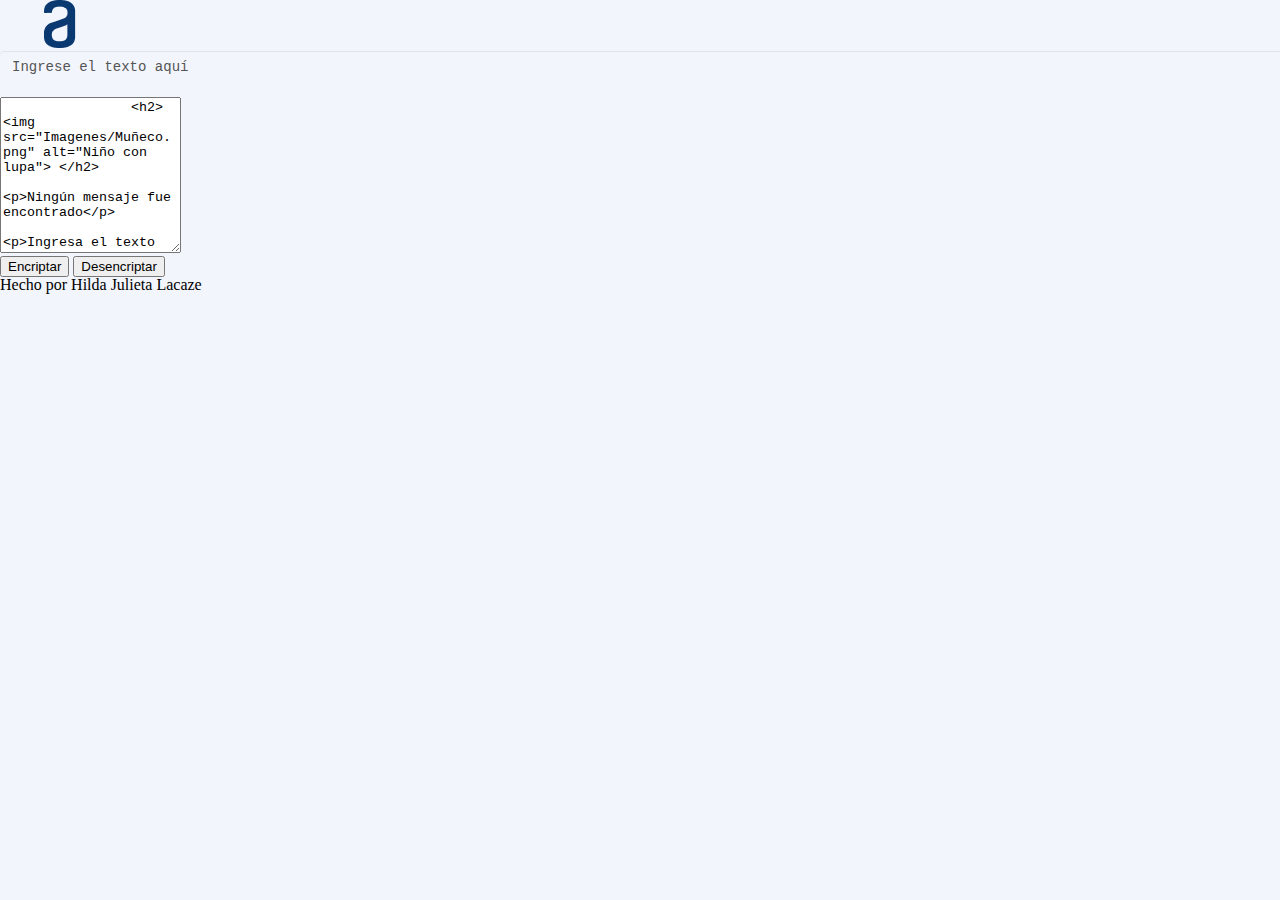
==== Encriptador.html @ 97a4a5ba "Agregué la imagen del muñeco a los archivos Agregué el archivo reset.css Agregué el logo a los archi" ====
<!DOCTYPE html>

<html lang="es">
    <head>
        <meta charset="UTF-8">
        <meta name="viewport" content="width=device-width">  <!--para adaptar a celulares-->
        <title>Encriptador</title>
        <link rel="stylesheet" href="reset.css">
        <link rel="stylesheet" href="styles-encriptador.css">

    </head>

    <body>
        <header>
            <h1> <img src="Imagenes/Logo.png" alt="Logo de Alura"></h1>
        </header>

        <div>
            <textarea id="input" wrap="soft" rows="10">Ingrese el texto aquí</textarea>

        </div>

        <div>
            <textarea id="output" wrap="soft" rows="10">
                <h2> <img src="Imagenes/Muñeco.png" alt="Niño con lupa"> </h2>
                <p>Ningún mensaje fue encontrado</p>
                <p>Ingresa el texto que desees encriptar o desencriptar</p>
            </textarea>
        </div>

        <section>
            <input id="botón-encriptar"  type="submit" value="Encriptar" class="enviar">

            <input id="botón-desencriptar" type="submit" value="Desencriptar" class="enviar">
        </section>




        <footer>
            <p> Hecho por Hilda Julieta Lacaze</p> 
        </footer>        
    </body>
</html>
---- styles-encriptador.css ----
body{
    background-color: #F3F5FC;
}

#input{
  display: block;
  width: 100%;
  height: 34px;
  padding: 6px 12px;
  font-size: 14px;
  line-height: 1.42857143;
  color: #555;
  background-color: #F3F5FC;
  background-image: none;
  border: none;
  border-radius: 4px;
  -webkit-box-shadow: inset 0 1px 1px rgba(0,0,0,.075);
  box-shadow: inset 0 1px 1px rgba(0,0,0,.075);
  -webkit-transition: border-color ease-in-out .15s,-webkit-box-shadow ease-in-out .15s;
  -o-transition: border-color ease-in-out .15s,box-shadow ease-in-out .15s;
  transition: border-color ease-in-out .15s,box-shadow ease-in-out .15s;
}
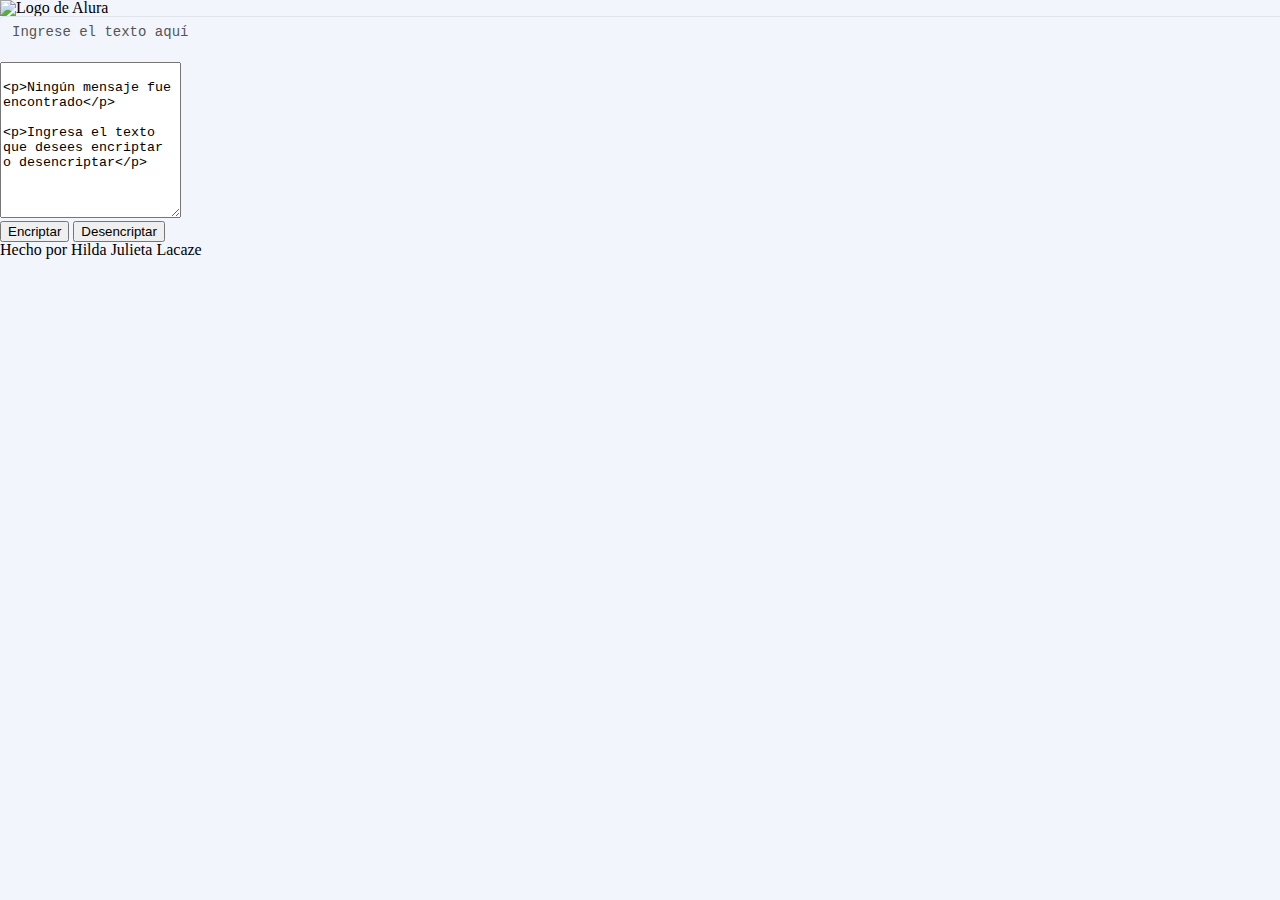
==== commit 34ad7a8f: "Crear Encriptador.html" ====
--- a/Encriptador.html
+++ b/Encriptador.html
@@ -12,7 +12,7 @@
 
     <body>
         <header>
-            <h1> <img src="Imagenes/Logo.png" alt="Logo de Alura"></h1>
+            <h1> <img src="imagenes/Logo.png" alt="Logo de Alura"></h1>
         </header>
 
         <div>
@@ -22,7 +22,6 @@
 
         <div>
             <textarea id="output" wrap="soft" rows="10">
-                <h2> <img src="Imagenes/Muñeco.png" alt="Niño con lupa"> </h2>
                 <p>Ningún mensaje fue encontrado</p>
                 <p>Ingresa el texto que desees encriptar o desencriptar</p>
             </textarea>
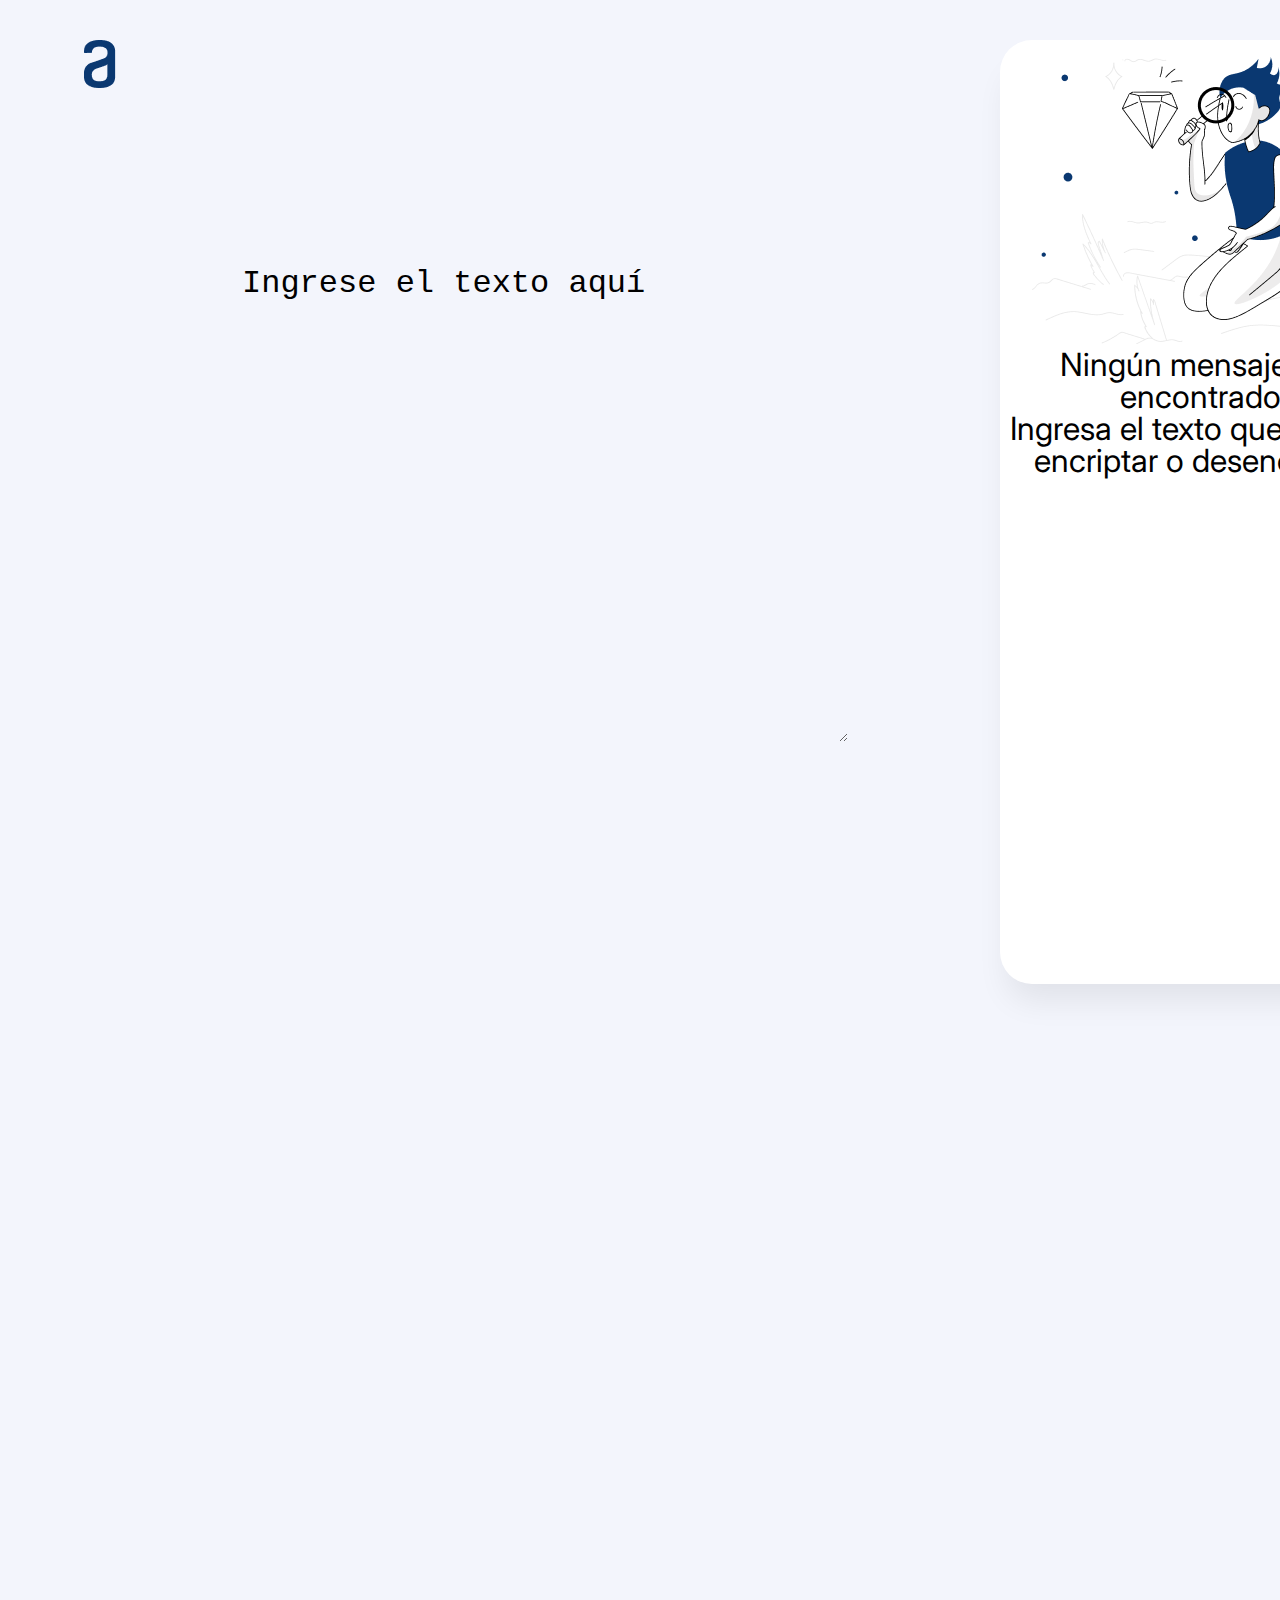
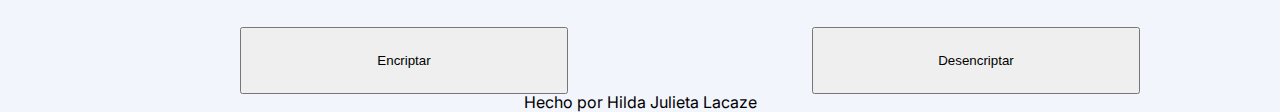
==== commit 38351801: "Anexo de recuadro y botones" ====
--- a/Encriptador.html
+++ b/Encriptador.html
@@ -7,30 +7,30 @@
         <title>Encriptador</title>
         <link rel="stylesheet" href="reset.css">
         <link rel="stylesheet" href="styles-encriptador.css">
-
+        <link rel="preconnect" href="https://fonts.googleapis.com">
+        <link rel="preconnect" href="https://fonts.gstatic.com" crossorigin>
+        <link href="https://fonts.googleapis.com/css2?family=Inter&display=swap" rel="stylesheet">
     </head>
 
     <body>
         <header>
-            <h1> <img src="imagenes/Logo.png" alt="Logo de Alura"></h1>
+            <h1> <img src="Imagenes/Logo.png" alt="Logo de Alura"></h1>
         </header>
 
-        <div>
+        <div class="captura-texto">
             <textarea id="input" wrap="soft" rows="10">Ingrese el texto aquí</textarea>
-
         </div>
 
-        <div>
-            <textarea id="output" wrap="soft" rows="10">
-                <p>Ningún mensaje fue encontrado</p>
-                <p>Ingresa el texto que desees encriptar o desencriptar</p>
-            </textarea>
-        </div>
+        <section class="recuadro">  
+            <h2> <img src="Imagenes/Muñeco.png"> </h2>
+            <p1>Ningún mensaje fue encontrado</p>
+            <p2>Ingresa el texto que desees encriptar o desencriptar</p>
+        </section>
 
         <section>
-            <input id="botón-encriptar"  type="submit" value="Encriptar" class="enviar">
+            <input type="submit" value="Encriptar" class="botones">
 
-            <input id="botón-desencriptar" type="submit" value="Desencriptar" class="enviar">
+            <input type="submit" value="Desencriptar" class="botones">
         </section>
 
 
--- a/styles-encriptador.css
+++ b/styles-encriptador.css
@@ -1,22 +1,53 @@
+header{
+  margin: 40px 0 0 40px;
+}
+
 body{
     background-color: #F3F5FC;
+    font-family: 'Inter', sans-serif;
+}
+
+.captura-texto{
+  font-size: 32px;
 }
 
 #input{
   display: block;
-  width: 100%;
-  height: 34px;
-  padding: 6px 12px;
-  font-size: 14px;
-  line-height: 1.42857143;
-  color: #555;
+  float:left;
+  width: 47.22%;
+  height: 60%;
+  font-size: 32px;
+  line-height: 48px;
   background-color: #F3F5FC;
-  background-image: none;
   border: none;
-  border-radius: 4px;
-  -webkit-box-shadow: inset 0 1px 1px rgba(0,0,0,.075);
-  box-shadow: inset 0 1px 1px rgba(0,0,0,.075);
-  -webkit-transition: border-color ease-in-out .15s,-webkit-box-shadow ease-in-out .15s;
-  -o-transition: border-color ease-in-out .15s,box-shadow ease-in-out .15s;
-  transition: border-color ease-in-out .15s,box-shadow ease-in-out .15s;
+  margin: 168px 0 0 240px;
 }
+
+.recuadro{
+  /*Características del recuadro*/
+  position: absolute;
+  width: 400px;
+  height: 944px;
+  left: 1000px;
+  top: 40px;
+  background: white;
+  box-shadow: 0px 24px 32px -8px rgba(0, 0, 0, 0.08);
+  border-radius: 32px;
+
+  /*Características del texto*/
+  text-align: center;
+  font-size: 32px;
+}
+
+
+
+.botones{
+  margin: 885px 0 0 240px;
+  width: 328px;
+  height: 67px;
+}
+
+footer{
+  text-align: center;
+  text-underline-position: below;
+}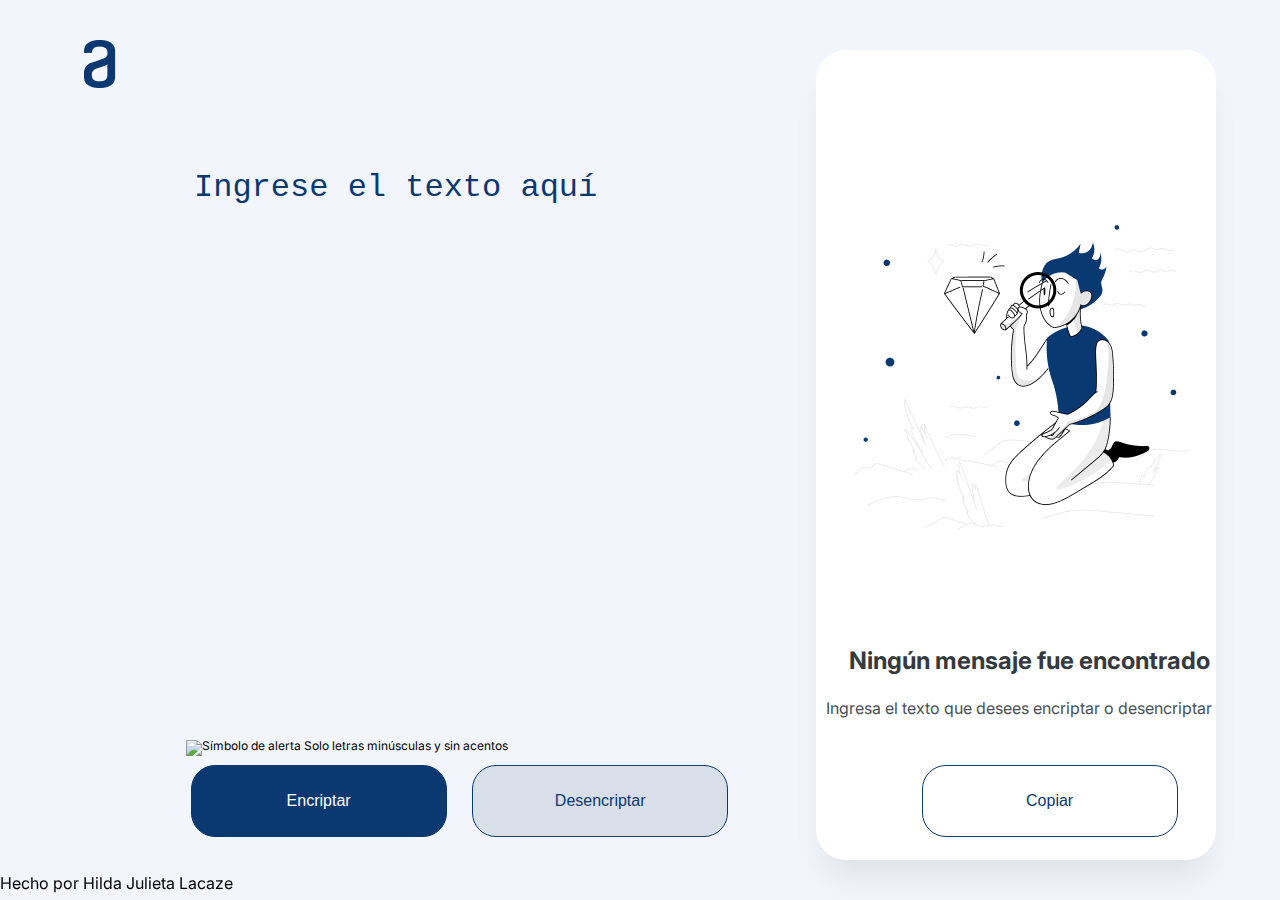
==== commit 7273cd42: "Funciones añadidas 1-Añadidos los eventos onclick 2-Añadido un placeholder para el campo de encripta" ====
--- a/Encriptador.html
+++ b/Encriptador.html
@@ -17,27 +17,33 @@
             <h1> <img src="Imagenes/Logo.png" alt="Logo de Alura"></h1>
         </header>
 
-        <div class="captura-texto">
-            <textarea id="input" wrap="soft" rows="10">Ingrese el texto aquí</textarea>
-        </div>
-
-        <section class="recuadro">  
-            <h2> <img src="Imagenes/Muñeco.png"> </h2>
-            <p1>Ningún mensaje fue encontrado</p>
-            <p2>Ingresa el texto que desees encriptar o desencriptar</p>
+        <section>
+            <textarea id="input" wrap="soft" rows="8" placeholder="Ingrese el texto aquí"></textarea>
+            
         </section>
 
+        <section class="recuadro"> </section>
+        <h2 id="muñeco"> <img src="Imagenes/Muñeco.png"> </h2>
+        <p1>Ningún mensaje fue encontrado</p1>
+        <p2>Ingresa el texto que desees encriptar o desencriptar</p2>
+
         <section>
-            <input type="submit" value="Encriptar" class="botones">
+            <button onclick="boton_encriptar();" class="botones" id="boton-encriptar">Encriptar</button>
 
-            <input type="submit" value="Desencriptar" class="botones">
+            <button onclick="desencriptar();" class="botones" id="boton-desencriptar">Desencriptar</button>
+
+            <button onclick="copiar();" class="botones" id="boton-copiar">Copiar</button>
         </section>
 
-
+        <p3>  
+            <img src="Imagenes/Vector.png" alt="Símbolo de alerta"> Solo letras minúsculas y sin acentos 
+        </p3>
 
 
         <footer>
-            <p> Hecho por Hilda Julieta Lacaze</p> 
-        </footer>        
+            <p>Hecho por Hilda Julieta Lacaze</p> 
+        </footer> 
+        
+        <script src="Encriptador.js"></script>
     </body>
 </html>
--- a/styles-encriptador.css
+++ b/styles-encriptador.css
@@ -1,53 +1,131 @@
+html{
+  width: 100%;
+  height: 100%;
+}
+
 header{
-  margin: 40px 0 0 40px;
+  position: relative;
+  top: 40px;
+  left: 40px;
 }
 
 body{
-    background-color: #F3F5FC;
-    font-family: 'Inter', sans-serif;
-}
-
-.captura-texto{
-  font-size: 32px;
+  background-color: #F3F5FC;
+  font-family: 'Inter', sans-serif;
 }
 
 #input{
-  display: block;
-  float:left;
+  display: inline;
+  position: absolute;
+  left: 15%;
+  top: 18%;
   width: 47.22%;
   height: 60%;
   font-size: 32px;
   line-height: 48px;
   background-color: #F3F5FC;
   border: none;
-  margin: 168px 0 0 240px;
+  resize: none;
+  color:#0A3871;
+}
+
+::placeholder{
+  color:#0A3871;
+  font-size: 32px;
+  opacity: 1;
 }
 
 .recuadro{
   /*Características del recuadro*/
   position: absolute;
   width: 400px;
-  height: 944px;
-  left: 1000px;
-  top: 40px;
+  height: 90%;
+  right: 5%;
   background: white;
   box-shadow: 0px 24px 32px -8px rgba(0, 0, 0, 0.08);
-  border-radius: 32px;
-
-  /*Características del texto*/
-  text-align: center;
-  font-size: 32px;
+  border-radius: 30px;
 }
 
+#muñeco{
+  position: absolute;
+  width: 336px;
+  height: 304px;
+  top: 25%;
+  right: 7%;
+}
 
+p1{
+  position:absolute;
+  color: #343A40;
+  font-family: Inter;
+  font-size: 24px;
+  font-weight: 700;
+  line-height: 29px;
+  letter-spacing: 0em;
+  text-align: center;
+  right: 5.5%;
+  bottom: 25%;
+}
+
+p2{
+  position:absolute;
+  color: #495057;
+  font-family: Inter;
+  font-size: 16px;
+  font-weight: 400;
+  line-height: 24px;
+  letter-spacing: 0em;
+  text-align: center;
+  right: 5.3%;
+  bottom: 20%;
+}
+
+p3{
+  font-size: 12px;
+  position: absolute;
+  bottom: 16%;
+  left:14.5%;
+}
 
 .botones{
-  margin: 885px 0 0 240px;
-  width: 328px;
-  height: 67px;
+  display: inline;
+  width: 20%;
+  height: 8%;
+  border-radius: 24px;
+  border: 1px;
+  border-color:#0A3871;
+  border-style: solid;
+  font-size: 16px;
+}
+
+#boton-encriptar{
+  position: absolute;
+  margin: 0 5px 0 5px;
+  left: 14.5%;
+  bottom: 7%;
+  background-color: #0A3871;
+  color: white;
+}
+
+#boton-desencriptar{
+  position: absolute;
+  margin: 0 5px 0 5px;
+  left: 36.5%;
+  bottom: 7%;
+  background-color: #D8DFE8;
+  color:#0A3871;
+}
+
+#boton-copiar{
+  position: absolute;
+  right: 8%;
+  bottom: 7%;
+  background-color: white;
+  color:#0A3871;
 }
 
 footer{
   text-align: center;
-  text-underline-position: below;
+  bottom: 1%;
+  position: fixed;
 }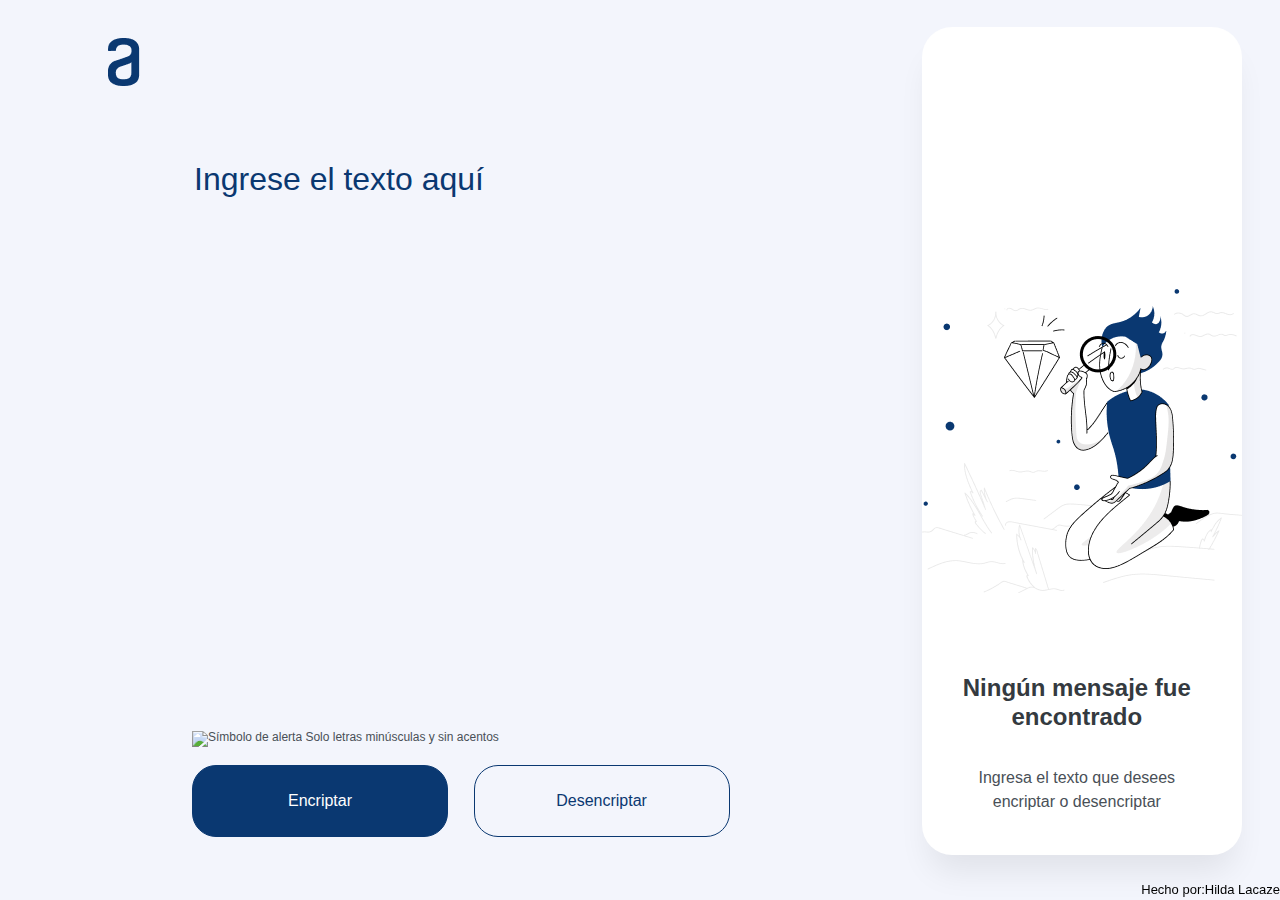
==== commit 34eb53f3: "VERSIÓN FINAL PARA REVISIÓN 1- Removidos los control.log de java script 2- La imagen muñeco pasa de " ====
--- a/Encriptador.html
+++ b/Encriptador.html
@@ -3,47 +3,47 @@
 <html lang="es">
     <head>
         <meta charset="UTF-8">
-        <meta name="viewport" content="width=device-width">  <!--para adaptar a celulares-->
+        <meta name="viewport" content="width=device-width, initial-scale=1.0">  <!--para adaptar a celulares-->
         <title>Encriptador</title>
         <link rel="stylesheet" href="reset.css">
-        <link rel="stylesheet" href="styles-encriptador.css">
-        <link rel="preconnect" href="https://fonts.googleapis.com">
-        <link rel="preconnect" href="https://fonts.gstatic.com" crossorigin>
-        <link href="https://fonts.googleapis.com/css2?family=Inter&display=swap" rel="stylesheet">
+        <link rel="stylesheet" href="styles-encriptador.css">  
+        <link rel="preconnect" href="https://rsms.me/">
+        <link rel="stylesheet" href="https://rsms.me/inter/inter.css">
     </head>
 
     <body>
-        <header>
+        <header> <!-- El logo -->
             <h1> <img src="Imagenes/Logo.png" alt="Logo de Alura"></h1>
         </header>
 
-        <section>
-            <textarea id="input" wrap="soft" rows="8" placeholder="Ingrese el texto aquí"></textarea>
-            
-        </section>
+        <div>
+            <article> <!--área de texto de entrada-->
+                <textarea id="input" wrap="soft" rows="8" placeholder="Ingrese el texto aquí"></textarea>
+                <p1><img src="Imagenes/Vector.png" alt="Símbolo de alerta"> Solo letras minúsculas y sin acentos</p1> <!--para poner el símbolo de alerta y las restricciones de uso-->
+            </article>
 
-        <section class="recuadro"> </section>
-        <h2 id="muñeco"> <img src="Imagenes/Muñeco.png"> </h2>
-        <p1>Ningún mensaje fue encontrado</p1>
-        <p2>Ingresa el texto que desees encriptar o desencriptar</p2>
+            <section> <!-- Sección de botones-->
+                <button onclick="boton_encriptar(),aparece(),desaparece()"; class="botones" id="boton-encriptar">Encriptar</button>
+                <button onclick="boton_desencriptar(),aparece(),desaparece()"; class="botones" id="boton-desencriptar">Desencriptar</button>
+            </section>
+        </div>
 
-        <section>
-            <button onclick="boton_encriptar();" class="botones" id="boton-encriptar">Encriptar</button>
-
-            <button onclick="desencriptar();" class="botones" id="boton-desencriptar">Desencriptar</button>
-
-            <button onclick="copiar();" class="botones" id="boton-copiar">Copiar</button>
-        </section>
-
-        <p3>  
-            <img src="Imagenes/Vector.png" alt="Símbolo de alerta"> Solo letras minúsculas y sin acentos 
-        </p3>
-
+        <div class="recuadro"> <!---Área de texto de salida-->            
+            <textarea style="display:none" id="output" wrap="soft" rows="8"></textarea>    
+            <div id="desaparece"><!-- las áreas que desaparecen-->
+                <!--<h2 id="muñeco"> <img src="Imagenes/Muñeco.png"> </h2> -->
+                <p2><br>Ningún mensaje fue encontrado</p2>
+                <p3><br><br>Ingresa el texto que desees encriptar o desencriptar</p3>
+            </div> 
+            <br>
+            <div><button style="display:none" onclick="boton_copiar()"; class="botones" id="boton-copiar">Copiar</button></div>
+            <br>
+        </div>  
 
         <footer>
-            <p>Hecho por Hilda Julieta Lacaze</p> 
-        </footer> 
-        
-        <script src="Encriptador.js"></script>
+            Hecho por:Hilda Lacaze
+        </footer>
+       
     </body>
-</html>
+    <script src="Encriptador.js"></script>
+</html>--- a/styles-encriptador.css
+++ b/styles-encriptador.css
@@ -1,32 +1,24 @@
-html{
-  width: 100%;
-  height: 100%;
-}
-
+/* -----------------------------------------------Código General-------------------------------------------------------------------*/
 header{
-  position: relative;
-  top: 40px;
-  left: 40px;
+  margin: 3% 0 0 5%;
 }
 
 body{
   background-color: #F3F5FC;
-  font-family: 'Inter', sans-serif;
+  font-family: Inter, sans-serif;
 }
 
 #input{
-  display: inline;
-  position: absolute;
-  left: 15%;
-  top: 18%;
-  width: 47.22%;
-  height: 60%;
+  width: 90%;
+  height: 30%;
+  margin: 5% 5% 0 5%;
   font-size: 32px;
   line-height: 48px;
   background-color: #F3F5FC;
   border: none;
   resize: none;
   color:#0A3871;
+  font-family: Inter, sans-serif;
 }
 
 ::placeholder{
@@ -35,97 +27,301 @@
   opacity: 1;
 }
 
-.recuadro{
-  /*Características del recuadro*/
-  position: absolute;
-  width: 400px;
-  height: 90%;
-  right: 5%;
-  background: white;
-  box-shadow: 0px 24px 32px -8px rgba(0, 0, 0, 0.08);
-  border-radius: 30px;
-}
-
-#muñeco{
-  position: absolute;
-  width: 336px;
-  height: 304px;
-  top: 25%;
-  right: 7%;
-}
-
-p1{
-  position:absolute;
+.botones:hover {
+  border-color: gold;
+  box-shadow: 0 12px 16px 0 rgba(0,0,0,0.24), 0 17px 50px 0 rgba(0,0,0,0.19);
+}
+
+p2{
   color: #343A40;
-  font-family: Inter;
   font-size: 24px;
   font-weight: 700;
   line-height: 29px;
   letter-spacing: 0em;
   text-align: center;
-  right: 5.5%;
-  bottom: 25%;
-}
-
-p2{
-  position:absolute;
+}
+
+p3{
   color: #495057;
-  font-family: Inter;
   font-size: 16px;
   font-weight: 400;
   line-height: 24px;
   letter-spacing: 0em;
-  text-align: center;
-  right: 5.3%;
-  bottom: 20%;
-}
-
-p3{
-  font-size: 12px;
-  position: absolute;
-  bottom: 16%;
-  left:14.5%;
-}
-
-.botones{
-  display: inline;
-  width: 20%;
-  height: 8%;
-  border-radius: 24px;
-  border: 1px;
-  border-color:#0A3871;
-  border-style: solid;
-  font-size: 16px;
-}
-
-#boton-encriptar{
-  position: absolute;
-  margin: 0 5px 0 5px;
-  left: 14.5%;
-  bottom: 7%;
-  background-color: #0A3871;
-  color: white;
-}
-
-#boton-desencriptar{
-  position: absolute;
-  margin: 0 5px 0 5px;
-  left: 36.5%;
-  bottom: 7%;
-  background-color: #D8DFE8;
-  color:#0A3871;
-}
-
-#boton-copiar{
-  position: absolute;
-  right: 8%;
-  bottom: 7%;
-  background-color: white;
-  color:#0A3871;
+  margin: 0 10% 0 10%;
 }
 
 footer{
-  text-align: center;
-  bottom: 1%;
   position: fixed;
+  bottom: 0.5%;
+  right: 0%;
+  font-size: small;
+}
+
+/* -------------------------------------------PARA CELULAR------------------------------------------------------------------------*/
+
+@media only screen and (min-device-width: 375px) and (max-width: 480px) {
+
+  p1{
+    font-size: 12px;
+    margin: 2% 0 5% 5%;
+    color: #495057;
+  }
+
+  .botones{
+    border-radius: 24px;
+    padding: 5%;
+    border: 1px;
+    border-color:#0A3871;
+    border-style: solid;
+    font-size: 16px;
+    align-items: center;
+    transition-duration: 0.5s;
+  }
+
+  #boton-encriptar{
+    width: 90%;
+    height: 7%;;
+    margin: 4% 5% 0 5%;
+    background-color: #0A3871;
+    color: white;
+  }
+
+  #boton-desencriptar{
+    width: 90%;
+    height: 7%;
+    margin: 5% 5% 0 5%;
+    background-color: #F3F5FC;
+    color: #0A3871;
+  }
+
+  .recuadro{
+    display: inline;
+    position:absolute;
+    width: 90%;
+    height: flex;
+    margin: 5% 5% 0 5%;
+    background: white;
+    box-shadow: 0px 24px 32px -8px rgba(0, 0, 0, 0.08);
+    border-radius: 30px;
+    text-align: center;
+  }
+
+  #output{
+    font-family: Inter, sans-serif;
+    width: 80%;
+    height: flex;
+    margin: 8% 10% 0 10%;
+    font-size: 24px;
+    line-height: 36px;
+    background-color: white;
+    border: none;
+    resize: none;
+    color:#495057;
+  }
+
+  /*#muñeco{
+    display: none;
+  }*/
+
+  #boton-copiar{
+    width: 80%;
+    background-color: white;
+    color:#0A3871;
+  }
+}
+
+
+/*---------------------------------------------------------PARA TABLETAS----------------------------------------------------------------------*/
+
+/* For tablets: */
+@media only screen and (min-width: 480px) and (max-width: 768px){
+
+  p1{
+    font-size: 12px;
+    margin: 2% 0 5% 5%;
+    color: #495057;
+  }
+
+  .botones{
+    border-radius: 24px;
+    padding: 2%;
+    border: 1px;
+    border-color:#0A3871;
+    border-style: solid;
+    font-size: 16px;
+    align-items: center;
+    transition-duration: 0.5s;
+  
+  }
+
+  #boton-encriptar{
+    width: 42%;
+    height: 7%;;
+    margin: 5% 4% 0 5%;
+    background-color: #0A3871;
+    color: white;
+  }
+
+  #boton-desencriptar{
+    width: 42%;
+    height: 7%;
+    margin: 5% 4% 0 0;
+    background-color: #F3F5FC;
+    color: #0A3871;
+  }
+
+  .recuadro{
+    display: inline;
+    position:absolute;
+    width: 90%;
+    height: flex;
+    margin: 5% 5% 0 5%;
+    background: white;
+    box-shadow: 0px 24px 32px -8px rgba(0, 0, 0, 0.08);
+    border-radius: 30px;
+    text-align: center;
+  }
+
+  #output{
+    font-family: Inter, sans-serif;
+    width: 85%;
+    height: flex;
+    margin: 7% 7.5% 0 7.5%;
+    font-size: 24px;
+    line-height: 36px;
+    background-color: white;
+    border: none;
+    resize: none;
+    color:#495057;
+  }
+
+  /*#muñeco{
+    display: none;
+  }*/
+
+  #boton-copiar{
+    width: 86%;
+    background-color: white;
+    color:#0A3871;
+  }
+}
+
+/*--------------------------------------------------------PARA DESKTOP--------------------------------------------------------------------------*/
+
+@media only screen and (min-width: 768px) {
+
+  #input{
+    width: 41.5%;
+    height: 60%;
+    margin: 5% 5% 0 15%;
+    font-size: 32px;
+    line-height: 48px;
+    background-color: #F3F5FC;
+    border: none;
+    resize: none;
+    color:#0A3871;
+    font-family: Inter, sans-serif;
+  }
+
+  p1{
+    position: absolute;
+    font-size: 12px;
+    color: #495057;
+    left:15%;
+    bottom:17%;
+  }
+
+  .botones{
+    position: absolute;
+    width: 20%;
+    height: 8%;
+    border-radius: 24px;
+    border: 1px;
+    border-color:#0A3871;
+    border-style: solid;
+    font-size: 16px;
+    align-items: center;
+    transition-duration: 0.5s;
+    bottom: 7%;
+  }
+
+  #boton-encriptar{
+    left:15%;
+    background-color: #0A3871;
+    color: white;
+  }
+
+  #boton-desencriptar{
+    left:37%;
+    background-color: #F3F5FC;
+    color: #0A3871;
+  }
+
+  .recuadro{
+    position: absolute;
+    right: 3%;
+    top:3%;
+    width: 25%;
+    height: 92%;
+    background: white;
+    box-shadow: 0px 24px 32px -8px rgba(0, 0, 0, 0.08);
+    border-radius: 30px;
+    text-align: center;
+    background-image: url(Imagenes/Muñeco.png);
+    background-repeat: no-repeat;
+    background-position: center;
+    background-size: auto;
+  }
+
+  #output{
+    font-family: Inter, sans-serif;
+    width: 85%;
+    height: 77%;
+    margin: 7% 5% 0 7%;
+    font-size: 24px;
+    line-height: 36px;
+    background-color: white;
+    border: none;
+    resize: none;
+    color:#495057;
+    background-size: contain;
+  }
+
+ /* #muñeco{
+    display: inline;
+    position: absolute;
+    top: 20%;
+    right:5%;
+  }*/
+
+  p2{
+    color: #343A40;
+    font-size: 24px;
+    font-weight: 700;
+    line-height: 29px;
+    letter-spacing: 0em;
+    position: absolute;
+    bottom:15%;
+    right: 3%;
+  }
+
+  p3{
+    color: #495057;
+    font-size: 16px;
+    font-weight: 400;
+    line-height: 24px;
+    letter-spacing: 0em;
+    position: absolute;
+    bottom:5%;
+    right: 3%;
+  }
+
+  #boton-copiar{
+    background-color: white;
+    color:#0A3871;
+    width: 77%;
+    height: 8.69%;
+    left: 10%;
+    bottom: 2.6%;
+  }
 }